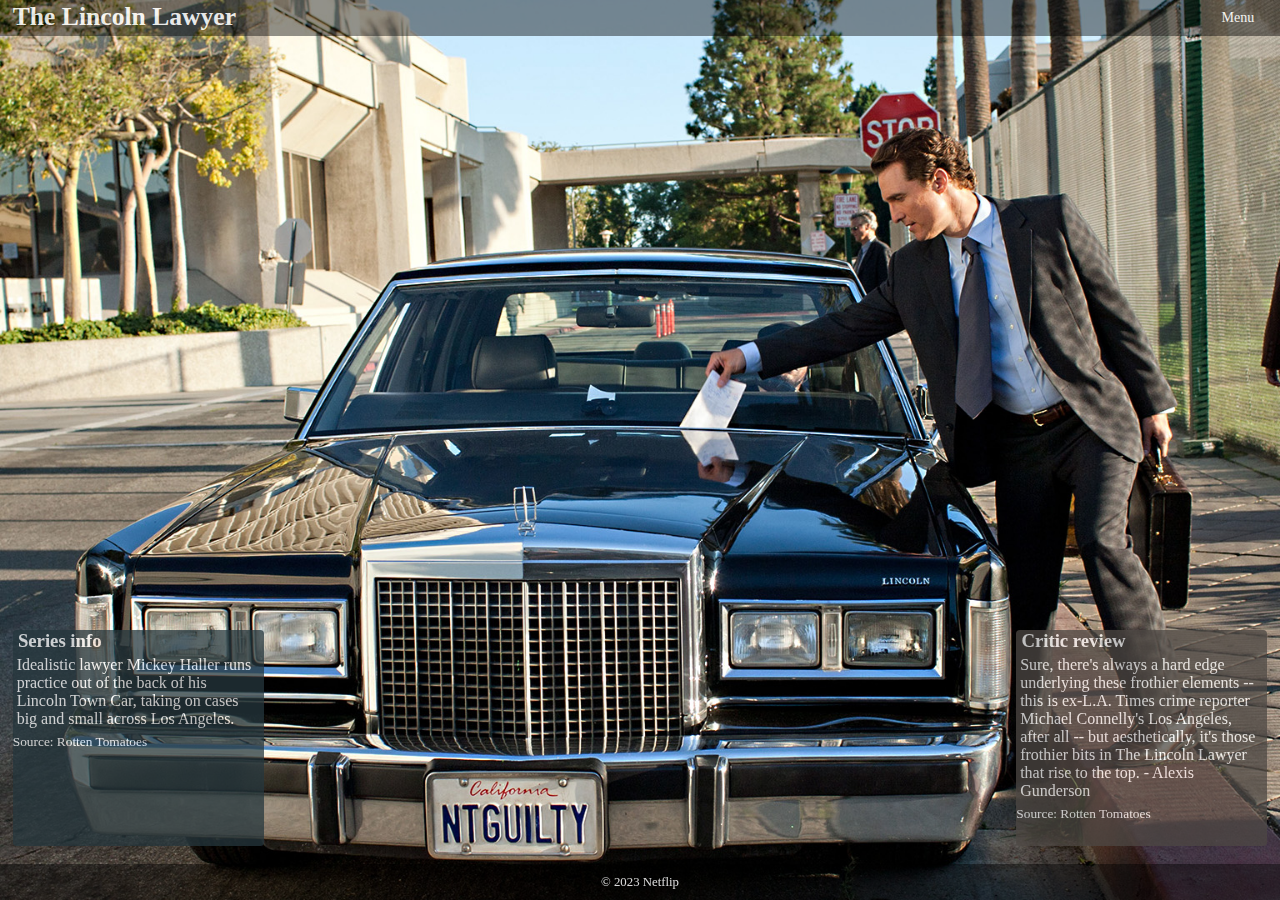
==== lincoln.html @ e917cb29 "Add files via upload" ====
<!DOCTYPE html>
<html lang="en">
<head>
	<title>The Lincoln Lawyer</title>
	<link href="https://fonts.googleapis.com/css2?family=Roboto&display=swap" rel="stylesheet">
	<meta name="viewport" content="width=device-width, initial-scale=1">
	<meta charset="UTF-8">
	<link rel="stylesheet" href="stil.css">
</head>
<body class="bkground" id="lincoln">

<!-- Header Section -->
<header>
	<h1>The Lincoln Lawyer</h1>
	<nav id="meniu">
		<ul>
			<li><a href="index.html">Home</a></li>
			<li><a href="index.html#movies">Movies</a></li>
			<li><a href="index.html#tvshows">TV Shows</a></li>
		</ul>
	</nav>
	<a href="#meniu">Menu</a>
</header>

<!-- Main Section -->
<main class="movielayout">
	<article id="lincoln1" class="transpbkg1 b">
		<h3>Series info</h3>
		<p>Idealistic lawyer Mickey Haller runs practice out of the back of his Lincoln Town Car, taking on cases big
			and small across Los Angeles.</p>
		<small>Source: Rotten Tomatoes</small>
	</article>

	<article id="lincoln2" class="transpbkg1 d">
		<h3>Critic review</h3>
		<p>
			Sure, there's always a hard edge underlying these frothier elements -- this is ex-L.A. Times crime reporter
			Michael Connelly's Los Angeles, after all -- but aesthetically, it's those frothier bits in The Lincoln
			Lawyer that rise to the top.
			- Alexis Gunderson
		</p>
		<small>Source: Rotten Tomatoes</small>
	</article>

</main>

<!-- Footer Section -->
<footer>
	<p>&copy; 2023 Netflip</p>
</footer>

</body>
</html>
---- stil.css ----
@import url('https://fonts.googleapis.com/css2?family=Roboto&display=swap');

.focus {
    justify-content: center;
    align-content: center;
}

* {
    font-family: "Roboto Medium", serif;
}

.card {
    box-shadow: 0.1vw 0.2vh 0.1vw rgba(211, 211, 211, 0.1);
    background-color: rgba(211, 211, 211, 0.1);
    max-width: 20vw;
    justify-content: center;
    align-content: center;
}

body {
    margin: 0;
    padding: 0;
}

.transpbkg1 {
    color: white;
    opacity: .75;
    border-radius: .3vw;
}

#once1 {
    background-color: #431706;
    overflow: auto;
}

#once2 {
    background-color: #9F4B2A;
    overflow: auto;
}

main div {
    height: 90vh;
}

.movielayout {
    display: grid;
    position: fixed;
    grid-template-columns: repeat(5, 1fr);
    grid-template-rows: auto;
    grid-template-areas:
        "a b c c d";
    bottom: 6vh;
    top: 70vh;
    left: 0;
    right: 0;
    margin-bottom: auto;
    margin-top: auto;
}

.b {
    grid-area: a;
}

.d {
    grid-area: d;
}

article p {
    padding: .3vw .3vw .3vw .3vw;
    margin: 0;
}

article h3 {
    margin-top: 0;
    margin-bottom: 0;
    margin-left: .4vw;
}

.bkground {
    background-position: center center;
    background-color: #f5f5f5;
    background-repeat: no-repeat;
    background-size: cover;
    background-attachment: fixed;
}

body#onceupon {
    background-image: url('images/onceuponatime.jpg');
}

body#theoa {
    background-image: url('images/theoa.jpg')
}

body#lincoln {
    background-image: url('images/lincoln.jpg');
}
body#mindhunter {
    background-image: url('images/mindhunter.jpeg');
}

#mind1 {
    background-color: #171B1A;
    overflow: auto;
    scroll-behavior: smooth;
}

#mind2 {
    background-color: #171B1A;
    overflow: auto;
    scroll-behavior: smooth;
}

#lincoln1 {
    background-color: #26373E;
    overflow: auto;
    scroll-behavior: smooth;
}

#lincoln2 {
    background-color: #4E4945;
    overflow: auto;
    scroll-behavior: smooth;
}

#theoa2 {
    background-color: #14100D;
    overflow: auto;
    scroll-behavior: smooth;
}

#theoa1 {
    background-color: #171310;
    overflow: auto;
    scroll-behavior: smooth;
}

img {
    width: 100%;
    max-width: 16vw;
    height: auto;
    border-radius: 0.2vw;
}

ul {
    list-style-type: none;
}

figure figcaption {
    font-size: 0.9vw;
}

@media only screen and (max-width: 767px) and (max-height: 926px) {
    body #onceupon {
        background-image: url('images/onceuponatimemobile.jpg')
    }

    header nav li {
        font-size: 2.7vw;
    }

    header nav {
        padding: 0 1vh 0 1vh;
    }

    header h1 {
        font-size: 3.5vw !important;
    }

    footer p {
        font-size: 2.7vw !important;
    }

    footer {
        height: 4vw !important;
    }

    header {
        height: 4vh !important;
    }

    img {
        width: 100% !important;
        max-width: 100vh !important;
        height: auto;
    }

    main ul {
        grid-template-columns: 1fr;
        overflow-y: scroll;
    }

    img {
        width: 100%;
        /*max-width: 16vw;*/
        /*height: auto;*/
        border-radius: 0.2vw;
        object-fit: cover;
    }

    header a#meniu {
        font-size: 10vh;
    }
}

header {
    display: flex;
    align-items: center;
    justify-content: center;
    flex-direction: row;
    margin: 0;
    width: 100%;
    padding: 0.1vw 0 0.2vw 0;
    background-color: rgba(0, 0, 0, 0.5);
    opacity: .85;
    color: #fff;
    height: 2.5vw;
}

.mainpage {
    background-color: rgb(0, 0, 0);
}

header h1 {
    display: inline;
    padding: 0 0.8vw 0 1vw;
    font-size: 2vw;
}

a {
    display: inline;
    text-decoration: none !important;
    font-size: 1.1vw;
    color: #fff;
}

header > *:last-child {
    margin-right: 2vw;
}

header nav {
    opacity: 0;
    position: relative;
    margin-left: auto;
    padding: 0 2vw 0 2vw;
}

:target {
    opacity: 100%;
}

header h3 {
    padding: 0 2vw 0 2vw;
}

header li {
    display: inline-block;
    padding: 0 0.25vw 0 0.25vw;
    font-size: 1.1vw;
    text-decoration: none;
}

header nav ul {
    margin: 0;
    padding: 0;
}

footer {
    display: flex;
    align-items: center;
    justify-content: center;
    margin: 0;
    position: fixed;
    bottom: 0;
    width: 100%;
    height: 4vh;
    background-color: rgba(0, 0, 0, 0.5);
    opacity: .85;
    color: #fff;
}

footer p {
    position: absolute;
    font-size: 1vw;
}

a:hover {
    color: rgba(211, 211, 211);
}

a:active {
    text-shadow: 0.1vw 0.1vh 1vw grey;
}


main {
    /*display: grid;*/
    /*grid-template-columns: 1fr;*/
    /*overflow-x: scroll;*/
    margin: 1vw;
}

main ul {
    /*display: flex;*/
    /*flex-direction: row;*/
    /*align-items: center;*/
    display: grid;
    grid-template-columns: 1fr 1fr 1fr;
    overflow-x: scroll;
}

main ul li {
    display: inline;
    border-radius: 0.2vw;
    margin: 0 1vw 0 1vw;
    padding: 0;
}

li pre {
    margin: 0;
    padding: 0;
    font-size: 0.8vw;
}

figure img {
    box-shadow: 0 3px 15px rgba(0, 0, 0, 0.35);
    padding: 0;
    margin: 0.2vw;
}

pre {
    color: rgba(0, 0, 0, 40%);
}

hr {
    height: 5px;
    border-style: solid;
    border-color: black;
    border-width: 1px 0 0 0;
}
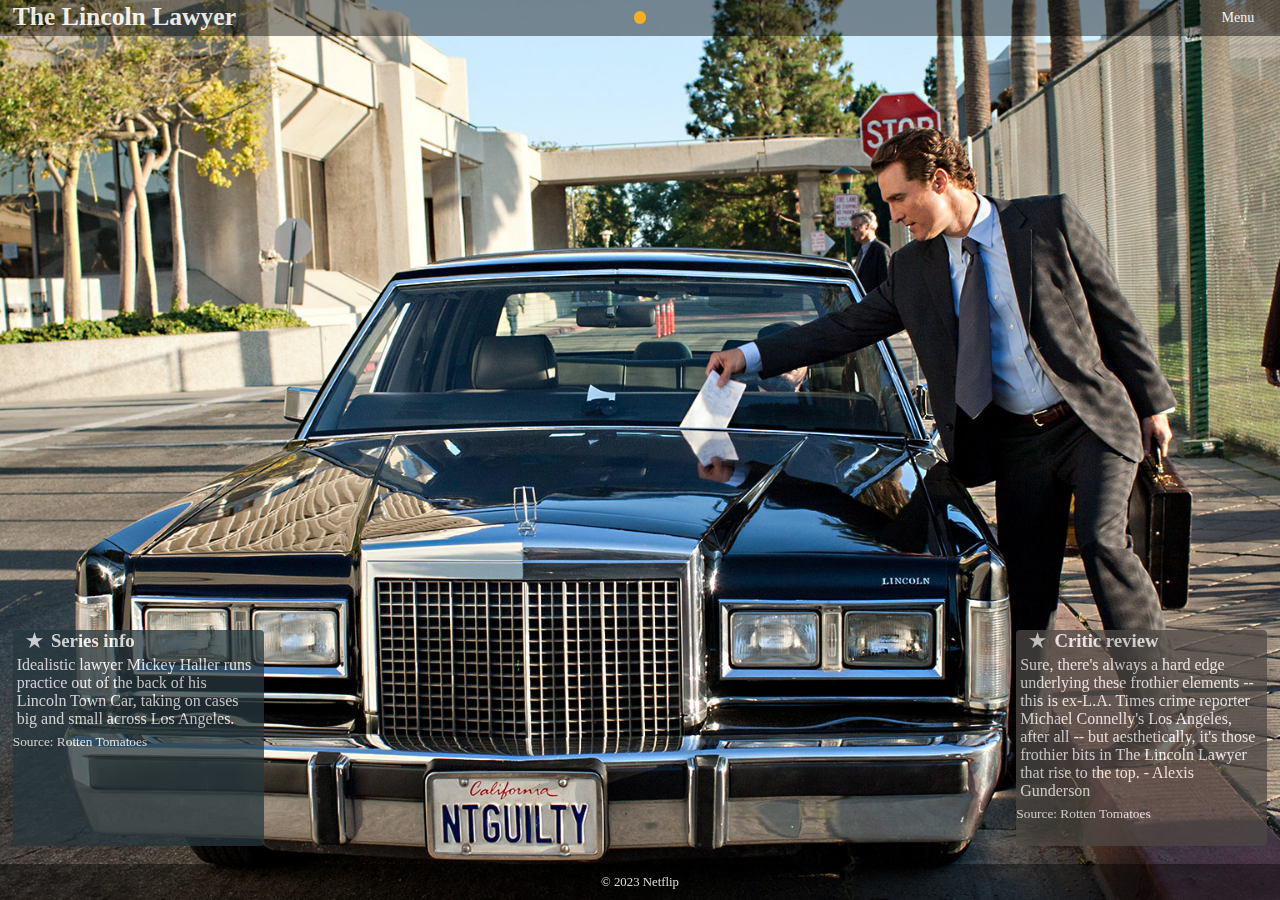
==== commit fe99a418: "Add files via upload" ====
--- a/lincoln.html
+++ b/lincoln.html
@@ -12,6 +12,7 @@
 <!-- Header Section -->
 <header>
 	<h1>The Lincoln Lawyer</h1>
+	<div class="animatie"></div>
 	<nav id="meniu">
 		<ul>
 			<li><a href="index.html">Home</a></li>
--- a/stil.css
+++ b/stil.css
@@ -15,6 +15,55 @@
     max-width: 20vw;
     justify-content: center;
     align-content: center;
+}
+
+ul li figure img {
+    transition: scale 1s ease-in-out,
+                box-shadow 1.1s ease,
+                border-radius .9s ease-in-out,
+                position 0s linear;
+}
+
+ul li figure img:hover {
+    position: relative;
+    scale: 1.1;
+    border-radius: .5vw;
+    box-shadow: 0 3px 0 rgba(0, 0, 0, 0.35);
+}
+
+.animatie {
+    margin: auto;
+    height: .8rem;
+    width: .8rem;
+    background-color: orange;
+    animation-name: bila;
+    animation-duration: 1.3s;
+    position: absolute;
+    animation-iteration-count: infinite;
+    animation-delay: .5s;
+    animation-fill-mode: both;
+    animation-direction: alternate;
+    animation-play-state: running;
+    animation-timing-function: cubic-bezier(1, 3, 9, 27);
+    border-radius: 100%;
+}
+
+@keyframes bila {
+    0% {
+        scale: .3;
+    }
+    25% {
+        background-color: indianred;
+    }
+    50% {
+        background-color: deepskyblue;
+    }
+    75% {
+        background-color: limegreen;
+    }
+    100% {
+        background-color: deeppink;
+    }
 }
 
 body {
@@ -183,19 +232,13 @@
         width: 100% !important;
         max-width: 100vh !important;
         height: auto;
+        border-radius: 0.2vw;
+        object-fit: cover;
     }
 
     main ul {
         grid-template-columns: 1fr;
         overflow-y: scroll;
-    }
-
-    img {
-        width: 100%;
-        /*max-width: 16vw;*/
-        /*height: auto;*/
-        border-radius: 0.2vw;
-        object-fit: cover;
     }
 
     header a#meniu {
@@ -219,6 +262,20 @@
 
 .mainpage {
     background-color: rgb(0, 0, 0);
+    opacity: 100%;
+}
+
+header nav#meniu ul li:not(:last-child)::after {
+    content: "/";
+    margin-left: .7rem;
+    color: #fff;
+}
+
+main.movielayout article h3::before {
+    content: "\2605";
+    color: inherit;
+    margin-left: .5rem;
+    margin-right: .5rem;
 }
 
 header h1 {
